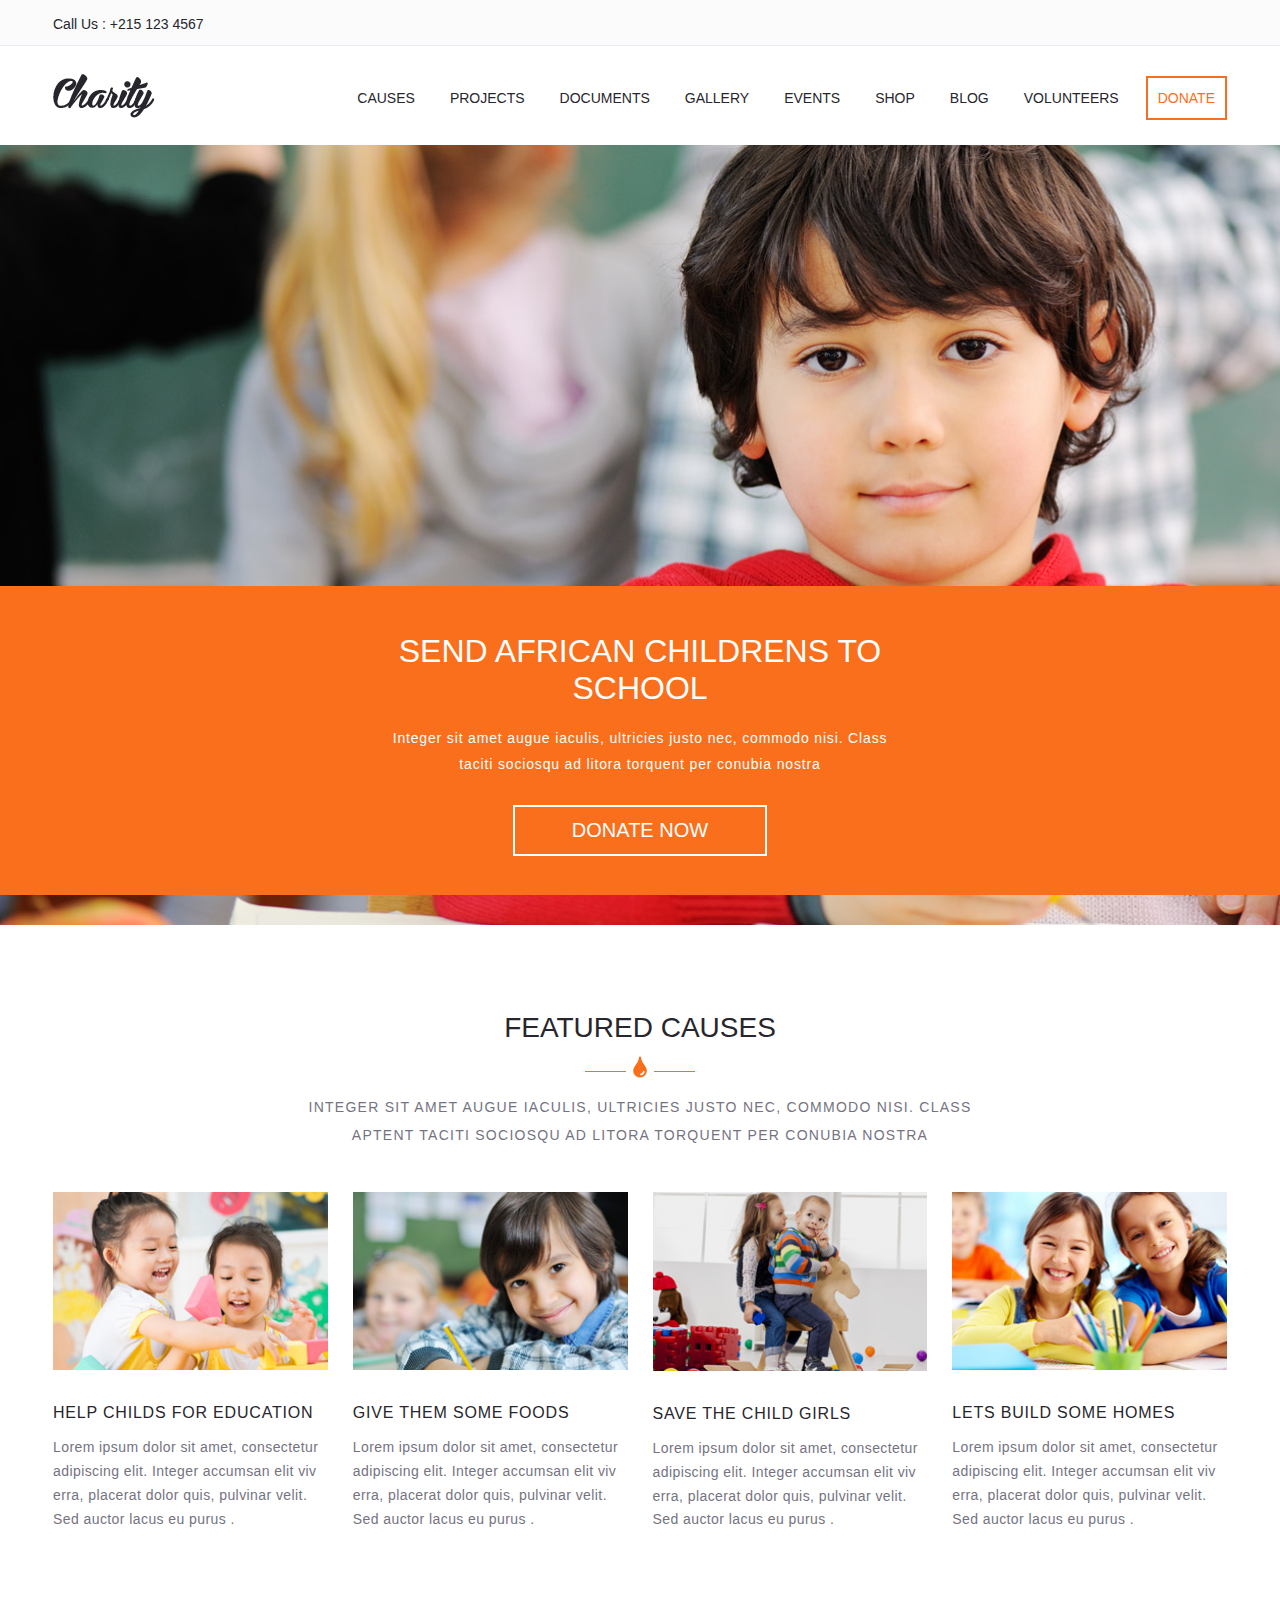
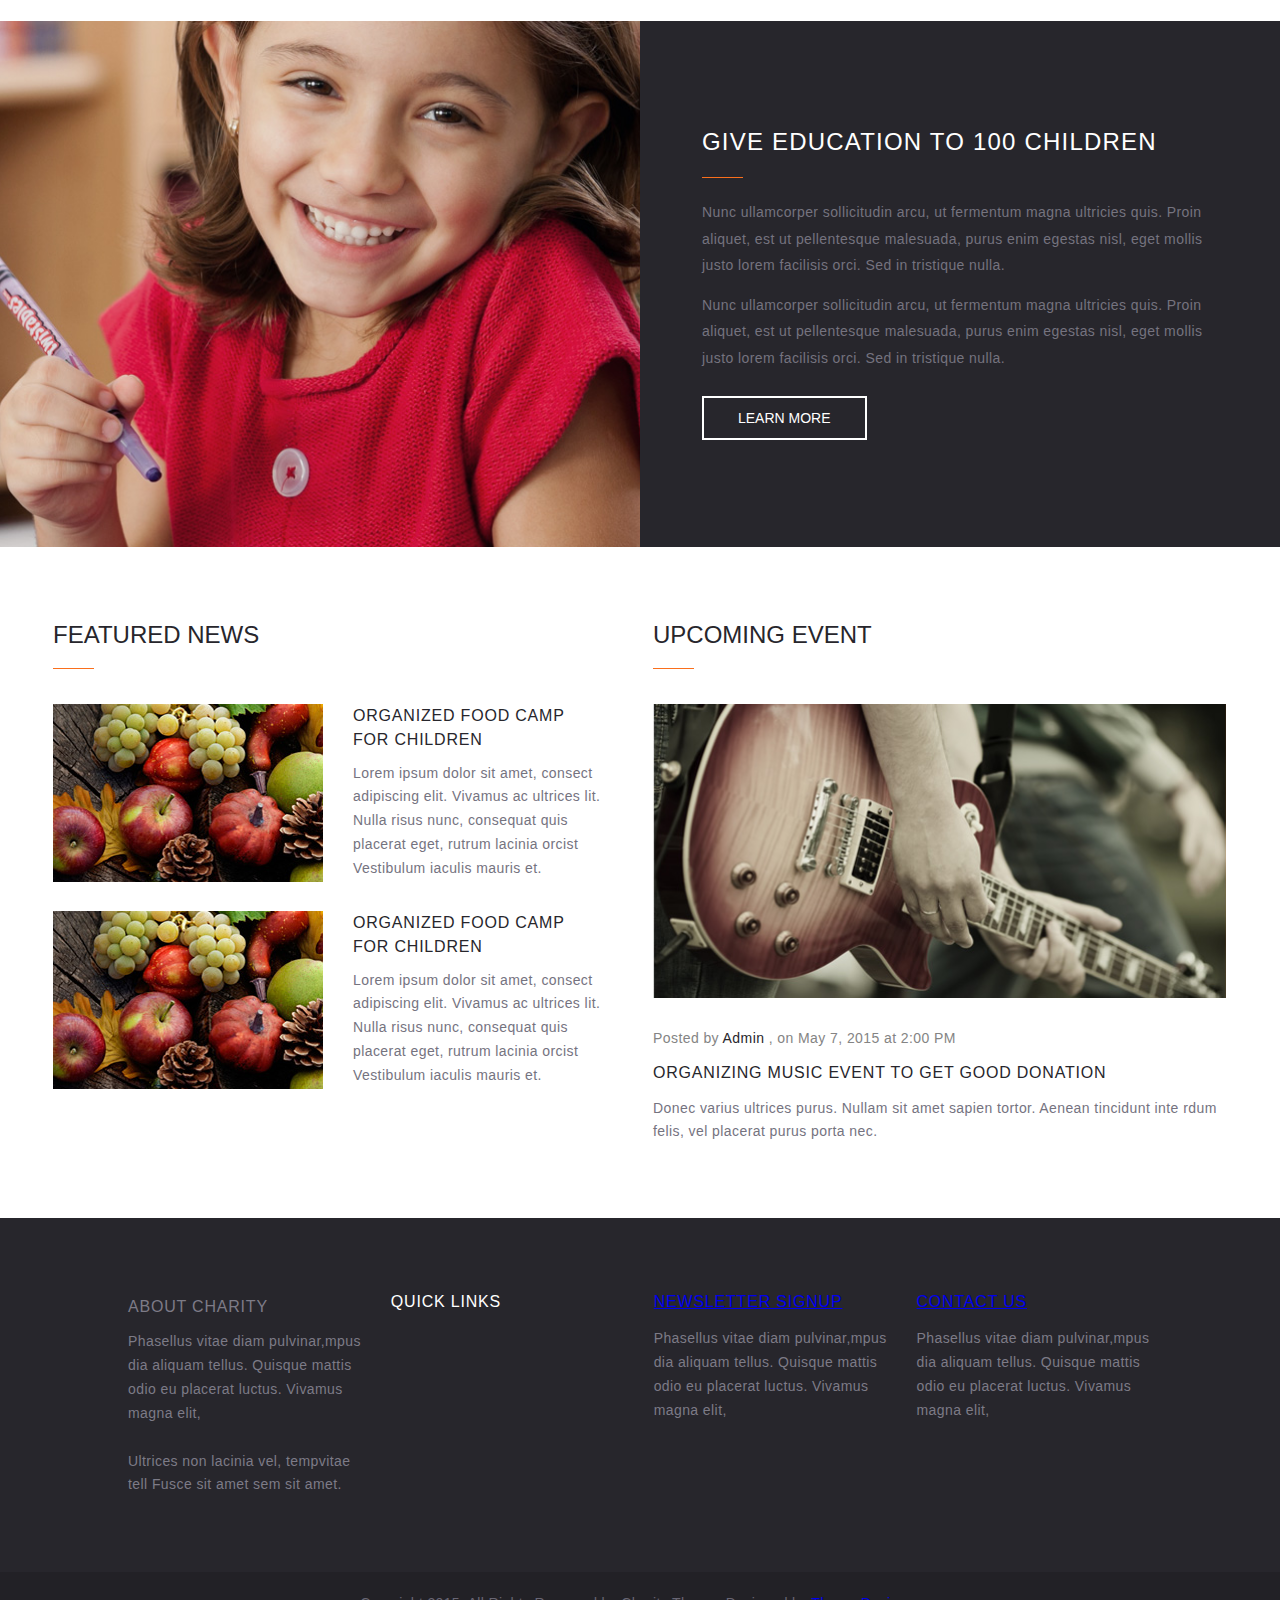
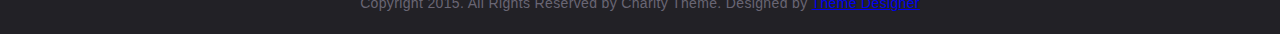
==== Second-Assignment/2/index.html @ ec79c7be "Add files via upload" ====
<!DOCTYPE html>
<html lang="en">
    <head>
        <meta charset="utf-8" />

        <title>{ Project Name }</title>

        <link
            rel="shortcut icon"
            type="image/x-icon"
            href="css/images/favicon.ico"
        />

        <link rel="stylesheet" href="css/style.css" />
    </head>
    
    <body>
        <header class="header">
            <div class="header-bar">
                <div class="shell">
                    <div class="phone-link">
                        <p>Call Us : <a href="tel:+215 123 4567">+215 123 4567</a></p>
                    </div><!-- /.phone-link -->
                </div><!-- /.shell -->
            </div><!-- /.header-bar -->
        
            <div class="header-main">
                <div class="shell">
                    <div class="header-main-wrapper">
                        <a href="#" class="logo">
                            <img src="css/images/logo-icon.png" alt="logo" width="102" height="44" />
                        </a><!-- /.logo -->
                        
                        <div class="header-main-right">
                            <nav class="nav">
                                <ul>
                                    <li>
                                        <a href="#">Causes</a>
                                    </li>
                                    
                                    <li>
                                        <a href="#">Projects</a>
                                    </li>
                                    
                                    <li>
                                        <a href="#">Documents</a>
                                    </li>
                                    
                                    <li>
                                        <a href="#">Gallery</a>
                                    </li>
                                    
                                    <li>
                                        <a href="#">Events</a>
                                    </li>
                                    
                                    <li>
                                        <a href="#">Shop</a>
                                    </li>
                                    
                                    <li>
                                        <a href="#">Blog</a>
                                    </li>
                                    
                                    <li>
                                        <a href="#">Volunteers</a>
                                    </li>
                                </ul>
                            </nav><!-- /.nav -->
                            
                            <a href="#" class="btn btn--orange">Donate</a><!-- /.btn btn--orange -->
                        </div><!-- /.header-main-right -->
                    </div><!-- /.header-main-wrapper -->
                </div><!-- /.shell -->
            </div><!-- /.header-main -->
        </header><!-- /.header -->
            
        <main class="main">
            <section class="hero">
                <div class="hero-background">
                    <img src="css/images/hero-background-img.jpg" alt="hero-back" width="300" height="300">
                </div><!-- /.hero-background -->

                <div class="hero-wrapper">
                    <div class="shell shell--small">
                        <h1>Send African Childrens To School</h1><!-- /.hero-head -->
                        
                        <div class="hero-content">
                            <p>
                                Integer sit amet augue iaculis, ultricies justo nec, commodo nisi. Class taciti sociosqu ad litora torquent per conubia nostra
                            </p>
                        </div><!-- /.hero-content -->
                            
                        <a href="#" class="btn btn--large">Donate Now</a><!-- /.btn btn--large -->
                    </div><!-- /.shell shell--small -->
                </div><!-- /.hero-wrapper -->
            </section><!-- /.hero -->

            <section class="section-articles">
                <div class="shell">
                    <div class="section-articles-head">
                        <h2>Featured Causes</h2>
            
                        <div class="section-articles-underline">
                            <span class="heading-underline"></span><!-- /.heading-underline -->
            
                            <i class="water-drop">
                                <img src="css/images/water-drop-icon.png" alt="water-drop" width="14" height="22">
                            </i><!-- /.water-drop -->
            
                            <span class="heading-underline"></span><!-- /.heading-underline -->
                        </div><!-- /.section-articles-underline -->
            
                        <p>
                            Integer sit amet augue iaculis, ultricies justo nec, commodo nisi. Class aptent taciti sociosqu ad
                            litora torquent per conubia nostra
                        </p>
                    </div><!-- /.section-articles-head -->
            
                    <div class="cards">
                        <div class="card">
                            <figure>
                                <a href="#">
                                    <img src="css/images/list-card-img-1.jpg" alt="card-img-1" width="270" height="175">
                                </a>
                            </figure>
            
                            <div class="card-content">
                                <h4>
                                    <a href="#">Help Childs For Education</a>
                                </h4>
            
                                <p>
                                    Lorem ipsum dolor sit amet, consectetur
                                    adipiscing elit. Integer accumsan elit viv
                                    erra, placerat dolor quis, pulvinar velit.
                                    Sed auctor lacus eu purus .
                                </p>
                            </div><!-- /.card-content -->
                        </div><!-- /.card -->

                        <div class="card">
                            <figure>
                                <a href="#">
                                    <img src="css/images/list-card-img-2.jpg" alt="card-img-2" width="270" height="175">
                                </a>
                            </figure>
            
                            <div class="card-content">
                                <h4>
                                    <a href="#">Give Them Some Foods</a>
                                </h4>
            
                                <p>
                                    Lorem ipsum dolor sit amet, consectetur
                                    adipiscing elit. Integer accumsan elit viv
                                    erra, placerat dolor quis, pulvinar velit.
                                    Sed auctor lacus eu purus .
                                </p>
                            </div><!-- /.card-content -->
                        </div><!-- /.card -->

                        <div class="card">
                            <figure>
                                <a href="#">
                                    <img src="css/images/list-card-img-3.jpg" alt="card-img-3" width="270" height="175">
                                </a>
                            </figure>
            
                            <div class="card-content">
                                <h4>
                                    <a href="#">Save The Child Girls</a>
                                </h4>
            
                                <p>
                                    Lorem ipsum dolor sit amet, consectetur
                                    adipiscing elit. Integer accumsan elit viv
                                    erra, placerat dolor quis, pulvinar velit.
                                    Sed auctor lacus eu purus .
                                </p>
                            </div><!-- /.card-content -->
                        </div><!-- /.card -->
                        
                        <div class="card">
                            <figure>
                                <a href="#">
                                    <img src="css/images/list-card-img-4.jpg" alt="card-img-4" width="270" height="175">
                                </a>
                            </figure>
            
                            <div class="card-content">
                                <h4>
                                    <a href="#">Lets Build Some Homes</a>
                                </h4>
            
                                <p>
                                    Lorem ipsum dolor sit amet, consectetur
                                    adipiscing elit. Integer accumsan elit viv
                                    erra, placerat dolor quis, pulvinar velit.
                                    Sed auctor lacus eu purus .
                                </p>
                            </div><!-- /.card-content -->
                        </div><!-- /.card -->
                    </div><!-- /.cards -->
                </div><!-- /.shell -->
            </section><!-- /.section-articles-cards -->

            <section class="section">
                <div class="section-background">
                    <img src="css/images/image-with-text-background.jpg" alt="image-background" width="899" height="529">
                </div><!-- /.section-background -->
                    
                <div class="section-wrapper">
                    <h3 class="heading-underline">Give Education to 100 Children</h3><!-- /.heading-underline -->
                
                    <div class="section-content">
                        <p>
                            Nunc ullamcorper sollicitudin arcu, ut fermentum magna ultricies quis. Proin 
                            aliquet, est ut pellentesque malesuada, purus enim egestas nisl, eget mollis 
                            justo lorem facilisis orci. Sed in tristique nulla.                                    
                        </p>
    
                        <p>
                            Nunc ullamcorper sollicitudin arcu, ut fermentum magna ultricies quis. Proin 
                            aliquet, est ut pellentesque malesuada, purus enim egestas nisl, eget mollis 
                            justo lorem facilisis orci. Sed in tristique nulla.                                    
                        </p>
                    </div><!-- /.section-content -->
                    
                    <a href="#" class="btn">Learn More</a><!-- /.btn-->
                </div><!-- /.section-wrapper -->
            </section><!-- /.section -->

            <section class="section-alt">
                <div class="shell">
                    <div class="section-alt-wrapper">
                        <div class="section-alt-main">
                            <h3 class="heading-underline">Featured news</h3><!-- /.section-alt-head heading-underline -->

                            <div class="cards cards--horizontal">
                                <div class="card">
                                    <figure>
                                        <a href="#">
                                            <img src="css/images/list-alt-card-img-1.jpg" alt="card-img-1" width="269" height="177">
                                        </a>
                                    </figure>

                                    <div class="card-content">
                                        <h4>
                                            <a href="#">Organized food camp for children</a>
                                        </h4>
                                        
                                        <p>
                                            Lorem ipsum dolor sit amet, consect
                                            adipiscing elit. Vivamus ac ultrices
                                            lit. Nulla risus nunc, consequat quis
                                            placerat eget, rutrum lacinia orcist
                                            Vestibulum iaculis mauris et.
                                        </p>
                                    </div><!-- /.card-content -->

                                </div><!-- /.card -->

                                <div class="card">
                                    <figure>
                                        <a href="#">
                                            <img src="css/images/list-alt-card-img-1.jpg" alt="card-img-1" width="269" height="177">
                                        </a>
                                    </figure>

                                    <div class="card-content">
                                        <h4>
                                            <a href="#">Organized food camp for children</a>
                                        </h4>

                                        <p>
                                            Lorem ipsum dolor sit amet, consect
                                            adipiscing elit. Vivamus ac ultrices
                                            lit. Nulla risus nunc, consequat quis
                                            placerat eget, rutrum lacinia orcist
                                            Vestibulum iaculis mauris et.
                                        </p>
                                    </div><!-- /.card-content -->

                                </div><!-- /.card -->
                            </div><!-- /.cards cards--horizontal -->
                        </div><!-- /.section-alt-main -->

                        <div class="section-alt-aside">
                            <h3 class="heading-underline">Upcoming event</h3><!-- /.section-alt-head heading-underline -->

                            <div class="card">
                                <figure>
                                    <a href="#">
                                        <img src="css/images/list-alt-card-img-2.jpg" alt="card-img-2" width="571" height="293">
                                    </a>
                                </figure>

                                <div class="card-content">
                                    <div class="card-image-caption">
                                        <p>
                                            Posted by <a href="#" class="admin-link">Admin</a><!-- /.admin-link --> , on May 7, 2015 at 2:00 PM
                                        </p>
                                    </div><!-- /.card-image-caption -->
                            
                                    <h4>
                                        <a href="#">
                                            Organizing music event to get good donation
                                        </a>
                                    </h4>
                            
                                    <p>
                                        Donec varius ultrices purus. Nullam sit amet sapien tortor. Aenean tincidunt inte
                                        rdum felis, vel placerat purus porta nec.
                                    </p>
                                </div><!-- /.card-content -->
                            </div><!-- /.card -->
                        </div><!-- /.section-alt-aside -->
                    </div><!-- /.section-alt-wrapper -->
                </div><!-- /.shell -->
            </section><!-- /.section-alt -->
        </main><!-- /.main -->

        <footer class="footer">
            <section class="footer-main">
                <div class="shell">
                    <div class="footer-main-wrapper">
                        <div class="card card-footer">
                            
                            <div class="card-content">
                                <h4>About Charity</h4>
                                
                                <p>
                                    Phasellus vitae diam pulvinar,mpus dia
                                    aliquam tellus. Quisque mattis odio eu 
                                    placerat luctus. Vivamus magna elit,
                                </p>

                                <p>
                                    Ultrices non lacinia vel, tempvitae tell 
                                    Fusce sit amet sem sit amet.
                                </p>
                            </div><!-- /.card-content -->
                        </div><!-- /.card-footer -->                            

                        <div class="card card-footer">
                            <div class="card-head">
                                <h4>Quick Links</h4>
                            </div><!-- /.card-head -->

                            <div class="card-content">
                                <ul>
                                    <li>
                                        <a href="#">Causes</a>
                                    </li>

                                    <li>
                                        <a href="#">Projects</a>
                                    </li>

                                    <li>
                                        <a href="#">Gallery</a>
                                    </li>

                                    <li>
                                        <a href="#">Events</a>
                                    </li>
                                </ul>
                            </div><!-- /.card-content -->
                        </div><!-- /.card card-footer -->

                        <div class="card card-footer">
                            <div class="card-head">
                                <a href="#">
                                    <h4>Newsletter signup</h4>
                                </a>
                            </div><!-- /.card-head -->

                            <div class="card-content">
                                <p>
                                    Phasellus vitae diam pulvinar,mpus dia
                                    aliquam tellus. Quisque mattis odio eu 
                                    placerat luctus. Vivamus magna elit,                 
                                </p>
                            </div><!-- /.card-content -->
                        </div><!-- /.card card-footer -->

                        <div class="card card-footer">
                            <div class="card-head">
                                <a href="#">
                                    <h4>Contact Us</h4>
                                </a>
                            </div><!-- /.card-head -->

                            <div class="card-content">
                                <p>
                                    Phasellus vitae diam pulvinar,mpus dia
                                    aliquam tellus. Quisque mattis odio eu 
                                    placerat luctus. Vivamus magna elit, 
                                </p>
                            </div><!-- /.card-content -->
                        </div><!-- /.card card-footer -->
                    </div><!-- /.footer-main-wrapper -->
                </div><!-- /.shell -->
            </section><!-- /.footer-main -->

            <section class="footer-bar">
                <p>Copyright 2015. All Rights Reserved by Charity Theme. Designed by <a href="#">Theme Designer</a></p>
            </section><!-- /.footer-bar -->
        </footer><!-- /.footer -->
    </body>
</html>
---- Second-Assignment/2/css/style.css ----
/* ------------------------------------------------------------ *\
    CSS Reset   
\* ------------------------------------------------------------ */

* {
  margin: 0;
  padding: 0;
  box-sizing: border-box;
}

*::before,
*::after {
    box-sizing: inherit;
}

/* ------------------------------------------------------------ *\
    Variables
\* ------------------------------------------------------------ */

:root {
    --trebuchet-font-fam : 'Trebuchet MS', 'Lucida Sans Unicode', 'Lucida Grande', 'Lucida Sans', Arial, sans-serif;
    --orange-color: #FA6F1C;
    --light-black-color: #27262C;
    --dark-grey-color: #52505b;
    --grey-color: #75737f;
    --light-grey-color: #7d7b87;
    --lighter-grey-color: #848484;
}

/* ------------------------------------------------------------ *\
    Generics
\* ------------------------------------------------------------ */

body {
    font: 14px var(--trebuchet-font-fam);
    color: #ffffff;
}

h1, h2, h3, h4, h5 {
    font-weight: 400;
    text-transform: uppercase;
}

h1 {
    font-size: 32px;
}

h2 {
    font-size: 28px;
}

h3 {
    font-size: 24px;
}

h4 {
    font-size: 16px;
}


/* ------------------------------------------------------------ *\
    Btn
\* ------------------------------------------------------------ */

.btn {
    display: inline-block;
    color: #ffffff;
    border: 2px solid currentColor;
    text-decoration: none;
    text-transform: uppercase;
    padding: 12px 34px;
    cursor: pointer;
    transition: color .3s ease-in, background-color .3s ease-in;
}

.btn--large {
    font-size: 20px;
    padding-inline: 57px;
}

.btn--orange {
    color: var(--orange-color);
    padding-inline: 10px;
}

.btn:focus-visible {
    outline: none;
}

.btn:where(:hover, :focus) {
    color: var(--orange-color);
    background-color: #ffffff;
}

.btn--orange:where(:hover, :focus) {
    color: #ffffff;
    background-color: var(--orange-color);
}

/* ------------------------------------------------------------ *\
    Heading Underline
\* ------------------------------------------------------------ */

.heading-underline::after {
    display: block;
    content: "";
    background-color: var(--orange-color);
    width: 41px;
    height: 1px;
}

/* ------------------------------------------------------------ *\
    Shell
\* ------------------------------------------------------------ */

.shell {
    max-width: 1174px;
    margin-inline: auto;
}

.shell--small {
    max-width: 550px;
}

/* ------------------------------------------------------------ *\
    Header
\* ------------------------------------------------------------ */

.header-bar {
    background-color: #FBFBFB;
    color: var(--light-black-color);
    padding-block: 16px 13px;
    border-bottom: 1px #EDEBF5 solid;
}


.header-main-wrapper {
    display:flex;
    justify-content: space-between;
    padding-block: 28px 24px;
}

.header-main-right {
    display: flex;
    align-items: center;
    gap: 27px;
}

/* ------------------------------------------------------------ *\
    Logo
\* ------------------------------------------------------------ */

.logo {
    cursor: pointer;
}

.logo:focus-visible {
    outline: none;
}

/* ------------------------------------------------------------ *\
    Nav
\* ------------------------------------------------------------ */

.nav ul {
    display: flex;
    gap: 35px;
    list-style: none;
}

.nav a {
    color: var(--light-black-color);
    text-transform: uppercase;
    text-decoration: none;
    transition: color .3s ease-in;
    cursor: pointer;
}

.nav a:where(:hover, :focus) {
    color: var(--orange-color);
}
.nav a:focus-visible {
    outline: none;
}


/* ------------------------------------------------------------ *\
    Phone
\* ------------------------------------------------------------ */

.phone-link a {
    color: var(--light-black-color);
    text-decoration: none;
    transition: color .3s ease-in;
}

.phone-link a:focus-visible {
    outline: none;
}

.phone-link a:where(:hover, :focus) {
    color: var(--orange-color);
}
/* ------------------------------------------------------------ *\
    Hero
\* ------------------------------------------------------------ */

.hero {
    min-height: 780px;
    position: relative;
    isolation: isolate;
    display: flex;
    align-items: flex-end;
    padding-bottom: 30px;
}

.hero-background {
    position:absolute;
    inset: 0;
    z-index: -1;
}

.hero-background img {
    width: 100%;
    height: 100%;
    object-fit: cover;
}

.hero-wrapper {
    text-align: center;
    background-color: var(--orange-color);
    padding-block: 47px 39px;
    width: 100%;
}

.hero h1{
    margin-bottom: 18px;
}

.hero-content {
    margin-bottom: 27px;
    padding-inline: 20px;
    letter-spacing: 0.06em;
    line-height: 1.9;
}

/* ------------------------------------------------------------ *\
    Section Article
\* ------------------------------------------------------------ */

.section-articles {
    text-align: center;
    padding-block:89px;
}   

.section-articles-head {
    max-width: 700px;
    color: var(--grey-color);
    text-transform: uppercase;
    letter-spacing: 0.09em;
    margin:0 auto 43px;
    line-height: 2;
}

.section-articles-head h2 {
    color: var(--light-black-color);
    margin-bottom: 11px;
    letter-spacing: 0;
    line-height: 1;
}

.section-articles-underline {
    display: inline-flex;
    align-items: center;
    gap: 7px;
    margin-bottom: 6px;
}

/* ------------------------------------------------------------ *\
    Section
\* ------------------------------------------------------------ */

.section {
    position: relative;
    isolation: isolate;
    background-color: var(--light-black-color);
}

.section-background {
    position: absolute;
    inset: 0;
    z-index: -1;
    width: 50%;
}

.section-background img {
    width: 100%;
    height: 100%;
    object-fit: cover;
}

.section-wrapper {
    color: var(--grey-color);
    margin-left: 50%;
    padding: 107px 62px;
    max-width: 660px;
}

.section-wrapper h3 {
    color: #ffffff;
    letter-spacing: 0.05em;
}

.section-wrapper h3::after {
    margin-block: 21px;
}

.section-content {
    letter-spacing: 0.03em;
    line-height: 1.9;
    margin-bottom:24px ;
}
.section-content p + p {
    margin-top: 13px;
}

/* ------------------------------------------------------------ *\
    Section Alt
\* ------------------------------------------------------------ */

.section-alt {
    padding-block: 74px;
}
.section-alt-wrapper {
    width: 100%;
    display: flex;
    gap: 30px;
}

.section-alt-wrapper .section-alt-main {
    flex: 0 0 calc(50% - 17px);
}

.section-alt-wrapper .section-alt-aside {
    flex: 0 0 calc(50% - 14px);
}

.section-alt-main-list-cards .card {
    margin-bottom: 26px;
}

.section-alt-wrapper h3 {
    color: var(--light-black-color);
}

.section-alt-wrapper h3::after {
    margin-block: 19px 35px;
}

/* ------------------------------------------------------------ *\
    Cards
\* ------------------------------------------------------------ */

.cards {
    display: grid;
    grid-template-columns: repeat(4,1fr);
    gap: 25px;
    text-align: left;
}

.card figure {
    margin-bottom: 29px;
}

.card figure a {
    display: block;
    transition: opacity .3s ease-in-out;
}

.card figure a:where(:hover, :focus) {
    opacity: 0.7;   
}

.card img {
    width: 100%;
    height: auto;
    vertical-align: top; 
}

.card-content {
    color: var(--grey-color);
    letter-spacing: 0.03em;
    line-height: 1.7;
}

.card-content h4 {
    margin-bottom: 10px;
    letter-spacing: 0.05em;
}

.card-content a {
    color: var(--light-black-color);
    text-decoration: none;
    transition: color .3s ease-in-out;
}

.card-content a:where(:hover, :focus) {
    color: var(--orange-color);
}

.cards--horizontal {
    display: block;
}

.cards--horizontal .card{
    display: flex;
    gap: 30px;
}
.cards--horizontal .card-content {
    flex: 0 0 calc(50% - 30px)
}
.cards--horizontal .card-image {
    flex: 0 0 calc(50% - 15px)
}

.cards--horizontal .card-content h4 {
    line-height: 1.5;
    letter-spacing: 0.05em;
    max-width: 220px;
}

.card-image-caption {
    color: var(--lighter-grey-color);
    margin-bottom: 9px;
}

.admin-link {
    color: currentColor;
}

.section-alt-aside-wrapper .card-content .card-head {
    margin-bottom: 9px;
}

.section-alt-aside-wrapper .card-content {
    max-width: 535px;
}

/* ------------------------------------------------------------ *\
    Footer
\* ------------------------------------------------------------ */

.footer-main {
    background-color: var(--light-black-color);
}   

.footer-bar {
    background-color: #222126;
}

.footer-main-wrapper {
    display: flex;
    padding: 75px;
    justify-content: space-between;
}

.footer-bar {
    color: #696674;
    font-size: 14px;
    letter-spacing: 0.35px;
    background-color: #222126;
    margin-inline: auto;
    text-align: center;
    padding-block: 23px;
}

.footer-bar .hover-default {
    color: #ffffff;
}

.footer-main-wrapper .card {
    flex: 0 0 23%
}

.footer-main-wrapper .card ul {
    list-style: none;
}

.footer-main-wrapper .card li + li {
    margin-top: 12px;
}

.footer-main-wrapper .card a {
    text-transform: uppercase;
}

.card.card-footer .hover-default {
    color: #ffffff;
}

.card.card-footer .card-content, .card.card-footer ul .hover-default {
    color: var(--light-grey-color);
}

.card-footer .card-head {
    letter-spacing: 0.8px;
    margin-bottom: 16px;
}

.card-footer .card-content p + p {
    margin-top: 24px;
}
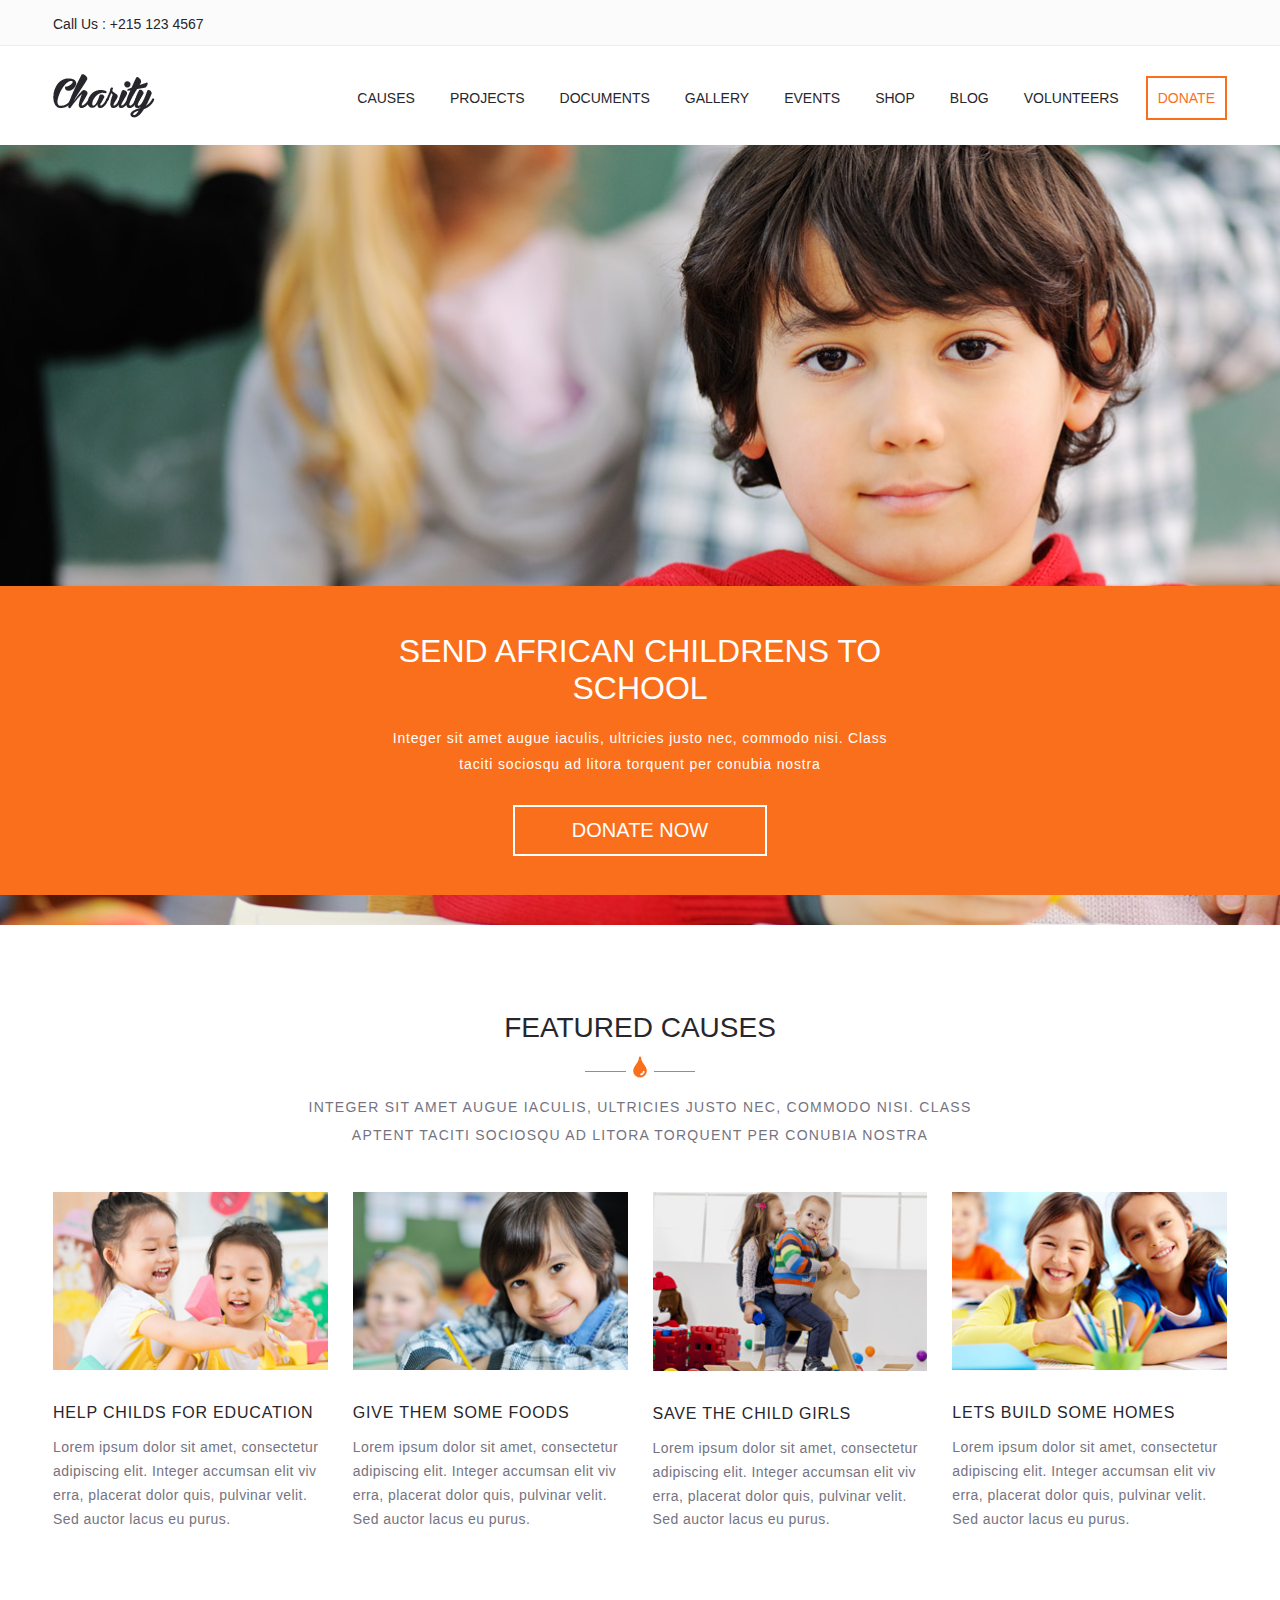
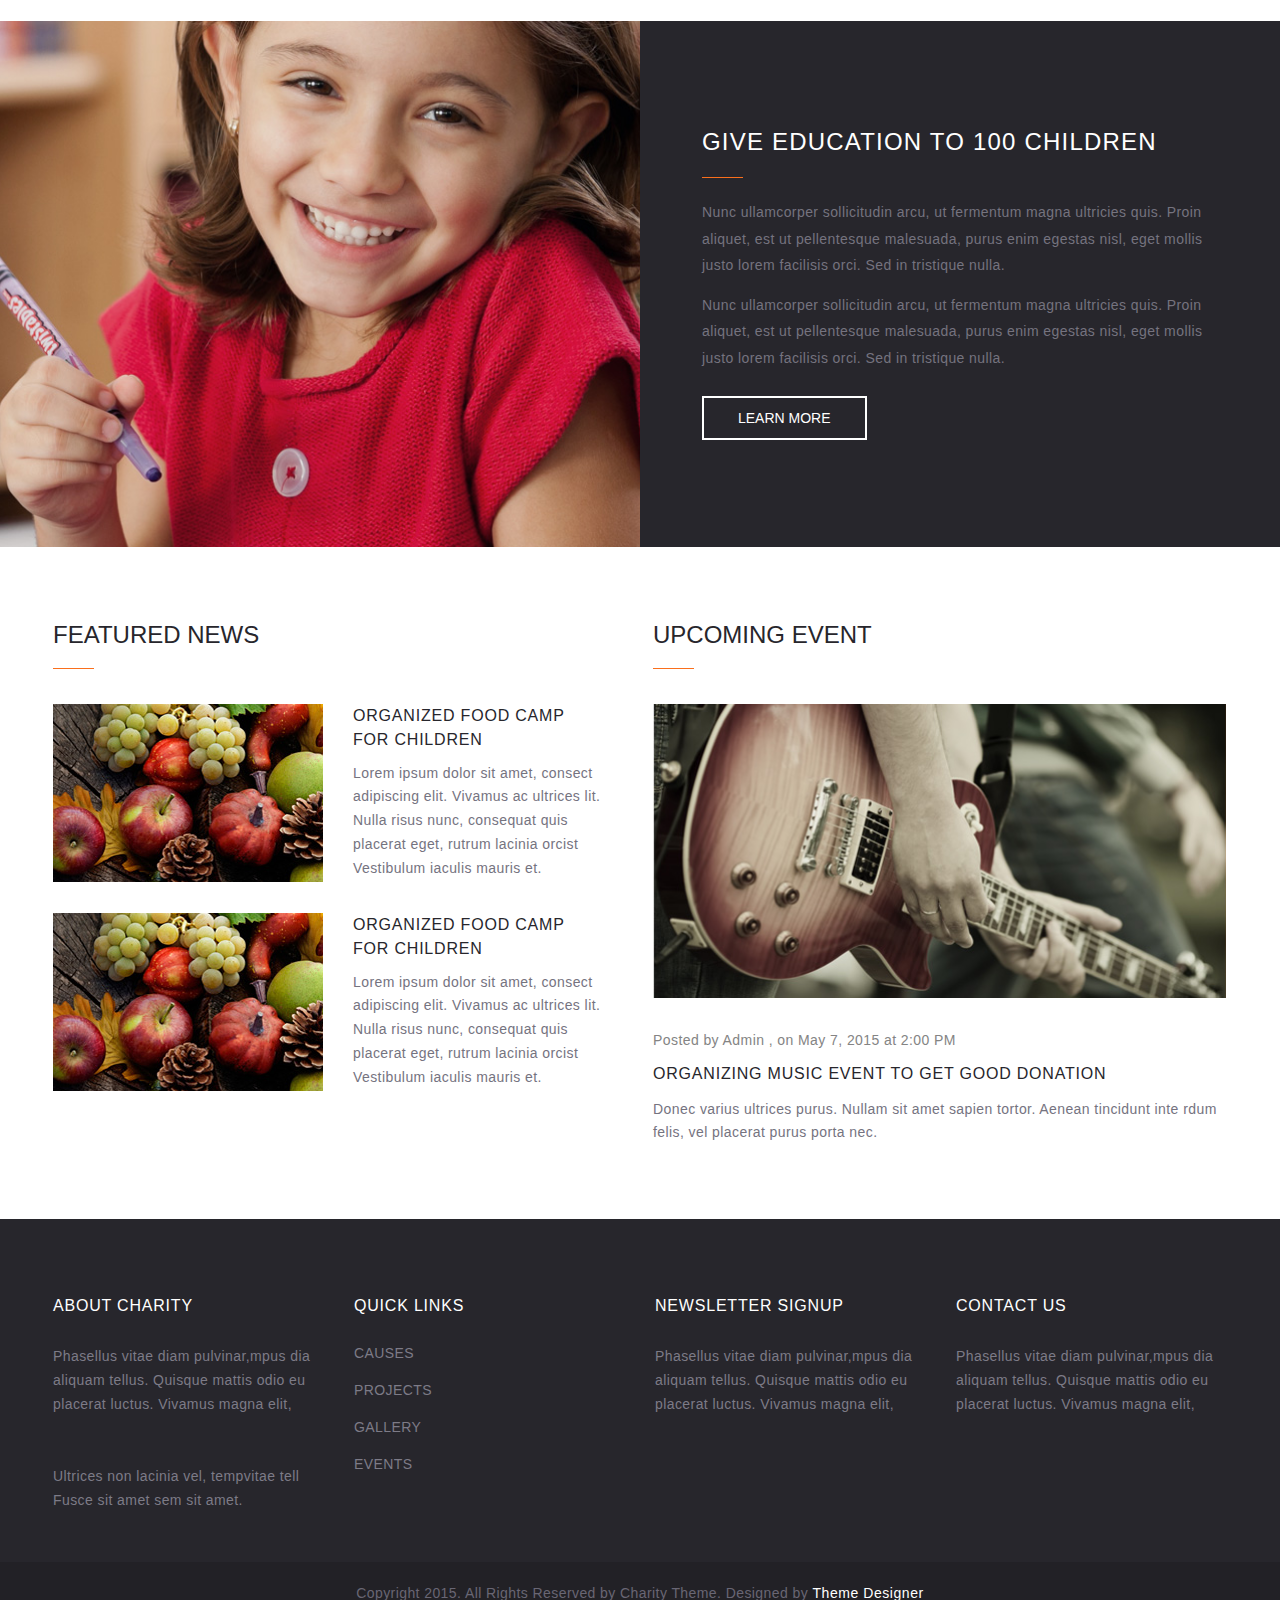
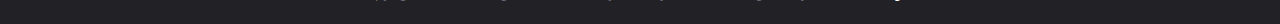
==== commit a0757b90: "SecondAssignment 2 done" ====
--- a/Second-Assignment/2/index.html
+++ b/Second-Assignment/2/index.html
@@ -16,13 +16,11 @@
     
     <body>
         <header class="header">
-            <div class="header-bar">
-                <div class="shell">
-                    <div class="phone-link">
+            <div class="phone-link">
+                <div class="shell">
                         <p>Call Us : <a href="tel:+215 123 4567">+215 123 4567</a></p>
-                    </div><!-- /.phone-link -->
-                </div><!-- /.shell -->
-            </div><!-- /.header-bar -->
+                </div><!-- /.shell -->
+            </div><!-- /.phone-link -->
         
             <div class="header-main">
                 <div class="shell">
@@ -134,7 +132,7 @@
                                     Lorem ipsum dolor sit amet, consectetur
                                     adipiscing elit. Integer accumsan elit viv
                                     erra, placerat dolor quis, pulvinar velit.
-                                    Sed auctor lacus eu purus .
+                                    Sed auctor lacus eu purus.
                                 </p>
                             </div><!-- /.card-content -->
                         </div><!-- /.card -->
@@ -155,7 +153,7 @@
                                     Lorem ipsum dolor sit amet, consectetur
                                     adipiscing elit. Integer accumsan elit viv
                                     erra, placerat dolor quis, pulvinar velit.
-                                    Sed auctor lacus eu purus .
+                                    Sed auctor lacus eu purus.
                                 </p>
                             </div><!-- /.card-content -->
                         </div><!-- /.card -->
@@ -176,7 +174,7 @@
                                     Lorem ipsum dolor sit amet, consectetur
                                     adipiscing elit. Integer accumsan elit viv
                                     erra, placerat dolor quis, pulvinar velit.
-                                    Sed auctor lacus eu purus .
+                                    Sed auctor lacus eu purus.
                                 </p>
                             </div><!-- /.card-content -->
                         </div><!-- /.card -->
@@ -197,13 +195,13 @@
                                     Lorem ipsum dolor sit amet, consectetur
                                     adipiscing elit. Integer accumsan elit viv
                                     erra, placerat dolor quis, pulvinar velit.
-                                    Sed auctor lacus eu purus .
+                                    Sed auctor lacus eu purus.
                                 </p>
                             </div><!-- /.card-content -->
                         </div><!-- /.card -->
                     </div><!-- /.cards -->
                 </div><!-- /.shell -->
-            </section><!-- /.section-articles-cards -->
+            </section><!-- /.section-articles -->
 
             <section class="section">
                 <div class="section-background">
@@ -289,7 +287,7 @@
                         <div class="section-alt-aside">
                             <h3 class="heading-underline">Upcoming event</h3><!-- /.section-alt-head heading-underline -->
 
-                            <div class="card">
+                            <div class="card card--big">
                                 <figure>
                                     <a href="#">
                                         <img src="css/images/list-alt-card-img-2.jpg" alt="card-img-2" width="571" height="293">
@@ -304,9 +302,7 @@
                                     </div><!-- /.card-image-caption -->
                             
                                     <h4>
-                                        <a href="#">
-                                            Organizing music event to get good donation
-                                        </a>
+                                        <a href="#">Organizing music event to get good donation</a>
                                     </h4>
                             
                                     <p>
@@ -324,12 +320,10 @@
         <footer class="footer">
             <section class="footer-main">
                 <div class="shell">
-                    <div class="footer-main-wrapper">
-                        <div class="card card-footer">
-                            
-                            <div class="card-content">
+                    <div class="footer-cols">
+                        <div class="footer-col">
                                 <h4>About Charity</h4>
-                                
+
                                 <p>
                                     Phasellus vitae diam pulvinar,mpus dia
                                     aliquam tellus. Quisque mattis odio eu 
@@ -340,15 +334,12 @@
                                     Ultrices non lacinia vel, tempvitae tell 
                                     Fusce sit amet sem sit amet.
                                 </p>
-                            </div><!-- /.card-content -->
-                        </div><!-- /.card-footer -->                            
-
-                        <div class="card card-footer">
-                            <div class="card-head">
-                                <h4>Quick Links</h4>
-                            </div><!-- /.card-head -->
-
-                            <div class="card-content">
+                        </div><!-- /.footer-col -->                            
+
+                        <div class="footer-col">
+                            <h4>Quick Links</h4>
+
+                            <div class="footer-nav">
                                 <ul>
                                     <li>
                                         <a href="#">Causes</a>
@@ -366,47 +357,35 @@
                                         <a href="#">Events</a>
                                     </li>
                                 </ul>
-                            </div><!-- /.card-content -->
-                        </div><!-- /.card card-footer -->
-
-                        <div class="card card-footer">
-                            <div class="card-head">
-                                <a href="#">
-                                    <h4>Newsletter signup</h4>
-                                </a>
-                            </div><!-- /.card-head -->
-
-                            <div class="card-content">
-                                <p>
-                                    Phasellus vitae diam pulvinar,mpus dia
-                                    aliquam tellus. Quisque mattis odio eu 
-                                    placerat luctus. Vivamus magna elit,                 
-                                </p>
-                            </div><!-- /.card-content -->
-                        </div><!-- /.card card-footer -->
-
-                        <div class="card card-footer">
-                            <div class="card-head">
-                                <a href="#">
-                                    <h4>Contact Us</h4>
-                                </a>
-                            </div><!-- /.card-head -->
-
-                            <div class="card-content">
-                                <p>
-                                    Phasellus vitae diam pulvinar,mpus dia
-                                    aliquam tellus. Quisque mattis odio eu 
-                                    placerat luctus. Vivamus magna elit, 
-                                </p>
-                            </div><!-- /.card-content -->
-                        </div><!-- /.card card-footer -->
-                    </div><!-- /.footer-main-wrapper -->
+                            </div><!-- /.footer-nav -->
+                        </div><!-- /.footer-col -->
+
+                        <div class="footer-col">
+                            <h4>Newsletter signup</h4>
+
+                            <p>
+                                Phasellus vitae diam pulvinar,mpus dia
+                                aliquam tellus. Quisque mattis odio eu 
+                                placerat luctus. Vivamus magna elit,                 
+                            </p>
+                        </div><!-- /.footer-col -->
+
+                        <div class="footer-col">
+                            <h4>Contact Us</h4>
+
+                            <p>
+                                Phasellus vitae diam pulvinar,mpus dia
+                                aliquam tellus. Quisque mattis odio eu 
+                                placerat luctus. Vivamus magna elit, 
+                            </p>
+                        </div><!-- /.footer-col -->
+                    </div><!-- /.footer-cols -->
                 </div><!-- /.shell -->
             </section><!-- /.footer-main -->
 
-            <section class="footer-bar">
+            <section class="copyright">
                 <p>Copyright 2015. All Rights Reserved by Charity Theme. Designed by <a href="#">Theme Designer</a></p>
-            </section><!-- /.footer-bar -->
+            </section><!-- /.copyright -->
         </footer><!-- /.footer -->
     </body>
 </html>
--- a/Second-Assignment/2/css/style.css
+++ b/Second-Assignment/2/css/style.css
@@ -36,7 +36,7 @@
     color: #ffffff;
 }
 
-h1, h2, h3, h4, h5 {
+h1, h2, h3, h4 {
     font-weight: 400;
     text-transform: uppercase;
 }
@@ -126,69 +126,69 @@
     Header
 \* ------------------------------------------------------------ */
 
-.header-bar {
+.header-main-wrapper {
+    display: flex;
+    justify-content: space-between;
+    padding-block: 28px 24px;
+}
+
+.header-main-right {
+    display: flex;
+    align-items: center;
+    gap: 27px;
+}
+
+/* ------------------------------------------------------------ *\
+    Logo
+\* ------------------------------------------------------------ */
+
+.logo {
+    cursor: pointer;
+}
+
+.logo:focus-visible {
+    outline: none;
+}
+
+/* ------------------------------------------------------------ *\
+    Nav
+\* ------------------------------------------------------------ */
+
+.nav ul {
+    display: flex;
+    gap: 35px;
+    list-style: none;
+}
+
+.nav a {
+    color: var(--light-black-color);
+    text-transform: uppercase;
+    text-decoration: none;
+    transition: color .3s ease-in;
+    cursor: pointer;
+}
+
+.nav a:where(:hover, :focus) {
+    color: var(--orange-color);
+}
+.nav a:focus-visible {
+    outline: none;
+}
+
+
+/* ------------------------------------------------------------ *\
+    Phone
+\* ------------------------------------------------------------ */
+
+.phone-link {
     background-color: #FBFBFB;
     color: var(--light-black-color);
     padding-block: 16px 13px;
     border-bottom: 1px #EDEBF5 solid;
 }
 
-
-.header-main-wrapper {
-    display:flex;
-    justify-content: space-between;
-    padding-block: 28px 24px;
-}
-
-.header-main-right {
-    display: flex;
-    align-items: center;
-    gap: 27px;
-}
-
-/* ------------------------------------------------------------ *\
-    Logo
-\* ------------------------------------------------------------ */
-
-.logo {
-    cursor: pointer;
-}
-
-.logo:focus-visible {
-    outline: none;
-}
-
-/* ------------------------------------------------------------ *\
-    Nav
-\* ------------------------------------------------------------ */
-
-.nav ul {
-    display: flex;
-    gap: 35px;
-    list-style: none;
-}
-
-.nav a {
-    color: var(--light-black-color);
-    text-transform: uppercase;
-    text-decoration: none;
-    transition: color .3s ease-in;
-    cursor: pointer;
-}
-
-.nav a:where(:hover, :focus) {
-    color: var(--orange-color);
-}
-.nav a:focus-visible {
-    outline: none;
-}
-
-
-/* ------------------------------------------------------------ *\
-    Phone
-\* ------------------------------------------------------------ */
-
 .phone-link a {
+    cursor: pointer;
     color: var(--light-black-color);
     text-decoration: none;
     transition: color .3s ease-in;
@@ -233,7 +233,7 @@
     width: 100%;
 }
 
-.hero h1{
+.hero-wrapper h1 {
     margin-bottom: 18px;
 }
 
@@ -318,7 +318,7 @@
 .section-content {
     letter-spacing: 0.03em;
     line-height: 1.9;
-    margin-bottom:24px ;
+    margin-bottom:24px;
 }
 .section-content p + p {
     margin-top: 13px;
@@ -331,6 +331,7 @@
 .section-alt {
     padding-block: 74px;
 }
+
 .section-alt-wrapper {
     width: 100%;
     display: flex;
@@ -343,10 +344,6 @@
 
 .section-alt-wrapper .section-alt-aside {
     flex: 0 0 calc(50% - 14px);
-}
-
-.section-alt-main-list-cards .card {
-    margin-bottom: 26px;
 }
 
 .section-alt-wrapper h3 {
@@ -373,6 +370,7 @@
 }
 
 .card figure a {
+    cursor: pointer;
     display: block;
     transition: opacity .3s ease-in-out;
 }
@@ -398,7 +396,8 @@
     letter-spacing: 0.05em;
 }
 
-.card-content a {
+.card-content h4 a {
+    cursor: pointer;
     color: var(--light-black-color);
     text-decoration: none;
     transition: color .3s ease-in-out;
@@ -409,18 +408,24 @@
 }
 
 .cards--horizontal {
-    display: block;
-}
-
-.cards--horizontal .card{
+    display: grid;
+    grid-template-columns: unset;
+    grid-template-rows: repeat(2,1fr);
+    gap: 31px;
+}
+
+.cards--horizontal .card {
     display: flex;
     gap: 30px;
 }
+
 .cards--horizontal .card-content {
     flex: 0 0 calc(50% - 30px)
 }
-.cards--horizontal .card-image {
-    flex: 0 0 calc(50% - 15px)
+
+.cards--horizontal figure {
+    flex: 0 0 calc(50% - 15px);
+    margin-bottom: 0;
 }
 
 .cards--horizontal .card-content h4 {
@@ -429,21 +434,19 @@
     max-width: 220px;
 }
 
+.card--big figure {
+    margin-bottom: 31px;
+}
+
 .card-image-caption {
     color: var(--lighter-grey-color);
-    margin-bottom: 9px;
-}
-
-.admin-link {
+    margin-bottom: 8px;
+}
+
+.card-image-caption .admin-link {
     color: currentColor;
-}
-
-.section-alt-aside-wrapper .card-content .card-head {
-    margin-bottom: 9px;
-}
-
-.section-alt-aside-wrapper .card-content {
-    max-width: 535px;
+    text-decoration: none;
+    transition: color .3s ease-in-out;
 }
 
 /* ------------------------------------------------------------ *\
@@ -452,61 +455,80 @@
 
 .footer-main {
     background-color: var(--light-black-color);
+    padding-block: 73px 50px;
 }   
 
-.footer-bar {
-    background-color: #222126;
-}
-
-.footer-main-wrapper {
-    display: flex;
-    padding: 75px;
-    justify-content: space-between;
-}
-
-.footer-bar {
+.footer-cols { 
+    display: grid;
+    grid-template-columns: repeat(4,1fr);
+    gap: 30px;
+}
+
+.footer-col p + p {
+    margin-top: 48px;
+}
+
+.footer-col {
+    line-height: 1.7;
+    letter-spacing: 0.03em;
+    color: var(--light-grey-color);
+}
+
+.footer-col h4  {
+    color: #ffffff;
+    letter-spacing: 0.05em;
+    margin-bottom: 26px;
+}
+
+/* ------------------------------------------------------------ *\
+    Footer Nav
+\* ------------------------------------------------------------ */
+
+.footer-nav ul {
+    list-style: none;
+}
+
+ .footer-nav ul {
+    color: var(--light-grey-color);
+    line-height: 1.2;
+}
+
+.footer-nav a {
+    cursor: pointer;
+    color: var(--light-grey-color);
+    text-transform: uppercase;
+    text-decoration: none;
+}
+
+.footer-nav a:where(:hover, :focus) {
+    color: #ffffff;
+}
+
+.footer-nav li + li {
+    margin-top: 20px;
+}
+
+/* ------------------------------------------------------------ *\
+    Copyright
+\* ------------------------------------------------------------ */
+
+.copyright {
     color: #696674;
     font-size: 14px;
-    letter-spacing: 0.35px;
+    letter-spacing: 0.03em;
     background-color: #222126;
-    margin-inline: auto;
     text-align: center;
     padding-block: 23px;
-}
-
-.footer-bar .hover-default {
-    color: #ffffff;
-}
-
-.footer-main-wrapper .card {
-    flex: 0 0 23%
-}
-
-.footer-main-wrapper .card ul {
-    list-style: none;
-}
-
-.footer-main-wrapper .card li + li {
-    margin-top: 12px;
-}
-
-.footer-main-wrapper .card a {
-    text-transform: uppercase;
-}
-
-.card.card-footer .hover-default {
-    color: #ffffff;
-}
-
-.card.card-footer .card-content, .card.card-footer ul .hover-default {
-    color: var(--light-grey-color);
-}
-
-.card-footer .card-head {
-    letter-spacing: 0.8px;
-    margin-bottom: 16px;
-}
-
-.card-footer .card-content p + p {
-    margin-top: 24px;
+    transition: color .3s ease-in;
+}
+
+.copyright a {
+    cursor: pointer;
+    color: #ffffff;
+    text-decoration: none;
+    letter-spacing: 0.04em;
+}
+
+.copyright a:where(:hover, :focus) {
+    color: #696674;
 }